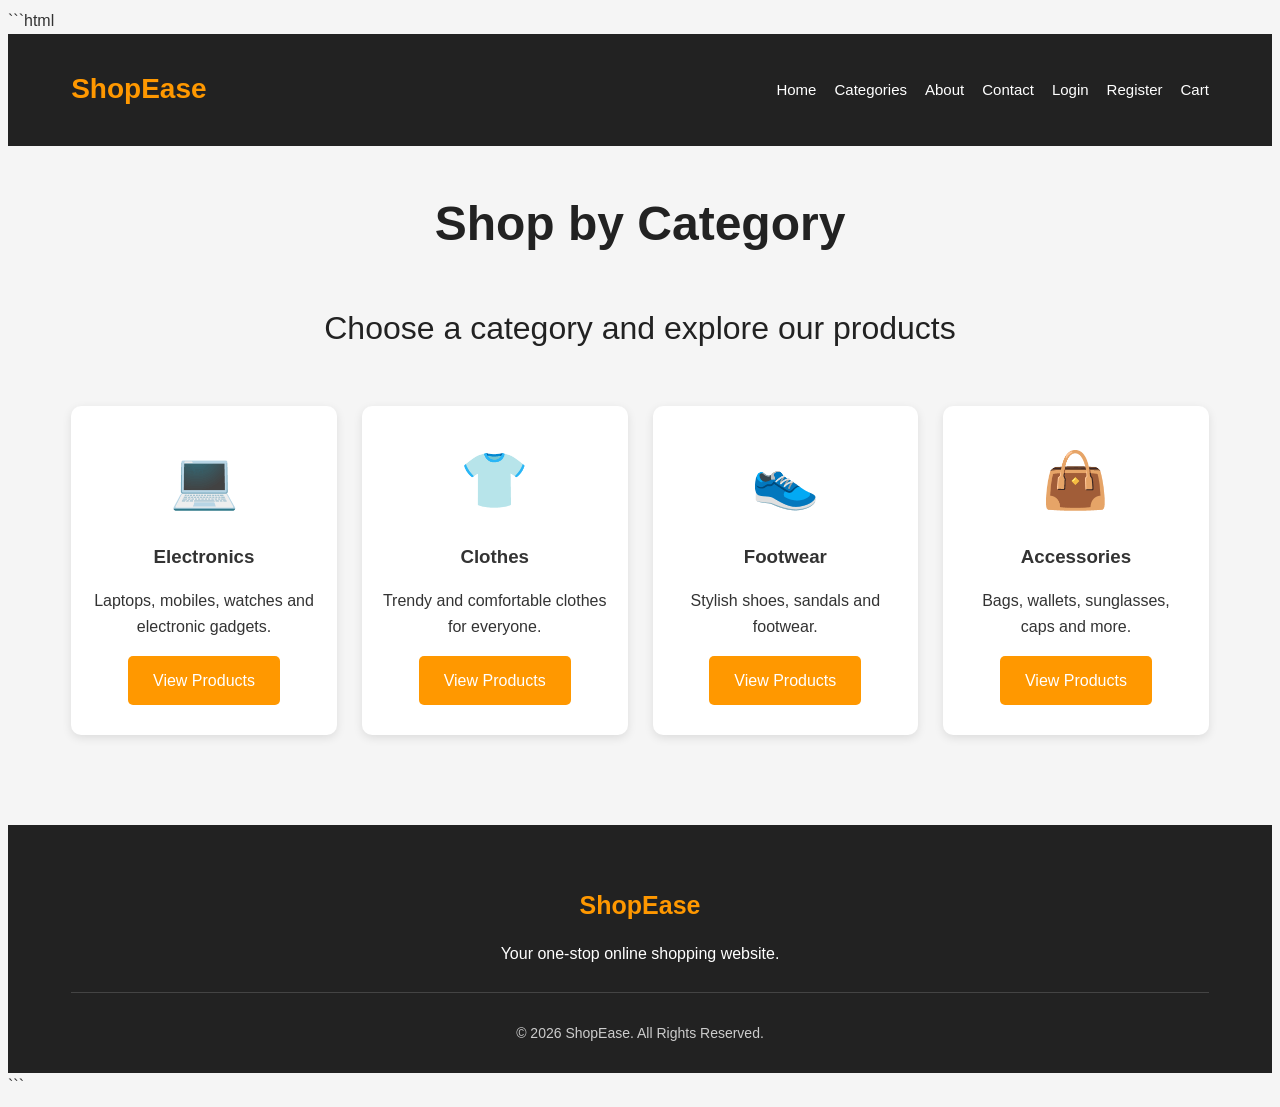
==== categories.html @ 4c3f37c0 "Add files via upload" ====
```html
<!DOCTYPE html>
<html lang="en">
<head>
    <meta charset="UTF-8">
    <meta name="viewport" content="width=device-width, initial-scale=1.0">
    <title>ShopEase - Categories</title>

    <!-- Connect CSS -->
    <link rel="stylesheet" href="style.css">
</head>

<body>

    <!-- Header -->
    <header>
        <div class="logo">
            <h1>ShopEase</h1>
        </div>

        <nav>
            <a href="index.html">Home</a>
            <a href="categories.html">Categories</a>
            <a href="about.html">About</a>
            <a href="contact.html">Contact</a>
            <a href="login.html">Login</a>
            <a href="register.html">Register</a>
            <a href="cart.html">Cart</a>
        </nav>
    </header>


    <!-- Page Title -->
    <section class="page-title">
        <h2>Shop by Category</h2>
        <p>Choose a category and explore our products</p>
    </section>


    <!-- Categories -->
    <section class="categories">

        <div class="category-container">

            <!-- Electronics -->
            <div class="category-card">
                <div class="category-icon">💻</div>
                <h3>Electronics</h3>
                <p>Laptops, mobiles, watches and electronic gadgets.</p>
                <a href="electronics.html" class="shop-btn">
                    View Products
                </a>
            </div>


            <!-- Clothes -->
            <div class="category-card">
                <div class="category-icon">👕</div>
                <h3>Clothes</h3>
                <p>Trendy and comfortable clothes for everyone.</p>
                <a href="clothes.html" class="shop-btn">
                    View Products
                </a>
            </div>


            <!-- Footwear -->
            <div class="category-card">
                <div class="category-icon">👟</div>
                <h3>Footwear</h3>
                <p>Stylish shoes, sandals and footwear.</p>
                <a href="footwear.html" class="shop-btn">
                    View Products
                </a>
            </div>


            <!-- Accessories -->
            <div class="category-card">
                <div class="category-icon">👜</div>
                <h3>Accessories</h3>
                <p>Bags, wallets, sunglasses, caps and more.</p>
                <a href="accessories.html" class="shop-btn">
                    View Products
                </a>
            </div>

        </div>

    </section>


    <!-- Footer -->
    <footer>
        <div class="footer-content">
            <h3>ShopEase</h3>
            <p>Your one-stop online shopping website.</p>
        </div>

        <div class="copyright">
            <p>© 2026 ShopEase. All Rights Reserved.</p>
        </div>
    </footer>

    <!-- Connect JavaScript -->
    <script src="script.js"></script>

</body>
</html>
```
---- style.css ----
```css
/* =========================================
   ShopEase - Main CSS File
   ========================================= */


/* =========================================
   1. GENERAL STYLES
   ========================================= */

* {
    margin: 0;
    padding: 0;
    box-sizing: border-box;
}

body {
    font-family: Arial, sans-serif;
    background-color: #f5f5f5;
    color: #333;
    line-height: 1.6;
}

a {
    text-decoration: none;
}

button {
    cursor: pointer;
}


/* =========================================
   2. HEADER
   ========================================= */

header {
    background-color: #222;
    color: white;
    padding: 15px 5%;
    display: flex;
    justify-content: space-between;
    align-items: center;
    flex-wrap: wrap;
}

.logo h1 {
    color: #ff9800;
    font-size: 28px;
}

nav {
    display: flex;
    gap: 18px;
    flex-wrap: wrap;
}

nav a {
    color: white;
    font-size: 15px;
    transition: 0.3s;
}

nav a:hover {
    color: #ff9800;
}


/* =========================================
   3. SEARCH SECTION
   ========================================= */

.search-section {
    background-color: white;
    padding: 25px 5%;
    text-align: center;
}

.search-section input {
    width: 60%;
    max-width: 500px;
    padding: 12px;
    border: 1px solid #ccc;
    border-radius: 5px;
    font-size: 16px;
}

.search-section button {
    padding: 12px 20px;
    margin-left: 5px;
    border: none;
    border-radius: 5px;
    background-color: #ff9800;
    color: white;
    font-size: 16px;
}


/* =========================================
   4. HERO SECTION
   ========================================= */

.hero {
    min-height: 400px;
    background: linear-gradient(
        rgba(0, 0, 0, 0.55),
        rgba(0, 0, 0, 0.55)
    ),
    linear-gradient(135deg, #ff9800, #ff5722);

    display: flex;
    justify-content: center;
    align-items: center;
    text-align: center;
    color: white;
    padding: 40px 20px;
}

.hero-content h2 {
    font-size: 42px;
    margin-bottom: 15px;
}

.hero-content p {
    font-size: 20px;
    margin-bottom: 25px;
}

.shop-btn {
    display: inline-block;
    background-color: #ff9800;
    color: white;
    padding: 12px 25px;
    border-radius: 5px;
    border: none;
    font-size: 16px;
    transition: 0.3s;
}

.shop-btn:hover {
    background-color: #e68900;
}


/* =========================================
   5. PAGE TITLE
   ========================================= */

.page-title {
    text-align: center;
    font-size: 32px;
    margin: 40px 0 30px;
    color: #222;
}


/* =========================================
   6. CATEGORIES
   ========================================= */

.categories {
    padding: 20px 5% 50px;
}

.category-container {
    display: grid;
    grid-template-columns: repeat(4, 1fr);
    gap: 25px;
    max-width: 1200px;
    margin: auto;
}

.category-card {
    background-color: white;
    padding: 30px 20px;
    text-align: center;
    border-radius: 10px;
    box-shadow: 0 3px 10px rgba(0, 0, 0, 0.1);
    transition: 0.3s;
}

.category-card:hover {
    transform: translateY(-5px);
}

.category-icon {
    font-size: 55px;
    margin-bottom: 15px;
}

.category-card h3 {
    margin-bottom: 10px;
}


/* =========================================
   7. PRODUCTS
   ========================================= */

.products,
.featured-products {
    padding: 20px 5% 50px;
}

.product-container {
    max-width: 1200px;
    margin: auto;

    display: grid;
    grid-template-columns: repeat(3, 1fr);
    gap: 25px;
}

.product-card {
    background-color: white;
    padding: 20px;
    text-align: center;
    border-radius: 10px;

    box-shadow: 0 3px 10px rgba(0, 0, 0, 0.1);

    transition: 0.3s;
}

.product-card:hover {
    transform: translateY(-5px);
}

.product-image {
    height: 180px;

    display: flex;
    justify-content: center;
    align-items: center;

    background-color: #f0f0f0;

    border-radius: 8px;

    font-size: 80px;

    margin-bottom: 15px;
}

.product-card h3 {
    margin-bottom: 10px;
    font-size: 20px;
}

.product-card p {
    margin-bottom: 10px;
}

.price {
    color: #e65100;
    font-size: 20px;
    font-weight: bold;
}


/* =========================================
   8. BUTTONS
   ========================================= */

button {
    background-color: #ff9800;
    color: white;

    border: none;
    border-radius: 5px;

    padding: 11px 20px;

    font-size: 15px;

    transition: 0.3s;
}

button:hover {
    background-color: #e68900;
}


/* =========================================
   9. SPECIAL OFFER
   ========================================= */

.offer {
    background-color: #ff9800;
    color: white;

    text-align: center;

    padding: 45px 20px;

    margin: 20px 5% 50px;

    border-radius: 10px;
}

.offer h2 {
    font-size: 30px;
    margin-bottom: 10px;
}

.offer p {
    font-size: 18px;
}


/* =========================================
   10. WHY US
   ========================================= */

.why-us {
    padding: 20px 5% 60px;
}

.why-us h2 {
    text-align: center;
    margin-bottom: 30px;
}

.why-container {
    max-width: 1100px;
    margin: auto;

    display: grid;
    grid-template-columns: repeat(4, 1fr);

    gap: 20px;
}

.why-container div {
    background-color: white;
    padding: 25px;
    text-align: center;
    border-radius: 10px;

    box-shadow: 0 3px 10px rgba(0, 0, 0, 0.1);
}


/* =========================================
   11. ABOUT PAGE
   ========================================= */

.about-hero {
    background: linear-gradient(135deg, #ff9800, #ff5722);

    color: white;

    text-align: center;

    padding: 70px 20px;
}

.about-hero h2 {
    font-size: 40px;
    margin-bottom: 10px;
}

.about-content {
    max-width: 1100px;
    margin: 40px auto;

    padding: 0 20px;
}

.about-text {
    background-color: white;

    padding: 30px;

    border-radius: 10px;

    margin-bottom: 25px;

    box-shadow: 0 3px 10px rgba(0, 0, 0, 0.1);
}

.about-text h2 {
    color: #e65100;
    margin-bottom: 10px;
}

.about-box {
    background-color: white;

    padding: 30px;

    border-radius: 10px;

    margin-bottom: 30px;

    box-shadow: 0 3px 10px rgba(0, 0, 0, 0.1);
}

.about-box h2 {
    margin-bottom: 20px;
}

.about-services {
    margin-top: 30px;
}

.service-container {
    display: grid;
    grid-template-columns: repeat(4, 1fr);

    gap: 20px;
}

.service-card {
    background-color: white;

    padding: 25px;

    text-align: center;

    border-radius: 10px;

    box-shadow: 0 3px 10px rgba(0, 0, 0, 0.1);
}

.service-card h3 {
    margin: 10px 0;
}


/* =========================================
   12. LOGIN & REGISTER
   ========================================= */

.login-section {
    min-height: 600px;

    display: flex;
    justify-content: center;
    align-items: center;

    padding: 50px 20px;
}

.login-container {
    width: 100%;
    max-width: 500px;

    background-color: white;

    padding: 35px;

    border-radius: 10px;

    box-shadow: 0 3px 15px rgba(0, 0, 0, 0.15);
}

.login-container h2 {
    text-align: center;
    margin-bottom: 10px;
}

.login-container > p {
    text-align: center;
    color: #666;
    margin-bottom: 25px;
}

form {
    width: 100%;
}

form label {
    display: block;

    margin: 12px 0 5px;

    font-weight: bold;
}

input,
textarea,
select {
    width: 100%;

    padding: 12px;

    border: 1px solid #ccc;

    border-radius: 5px;

    font-size: 15px;

    font-family: Arial, sans-serif;
}

textarea {
    resize: vertical;
}

form button {
    width: 100%;
    margin-top: 20px;
}

.remember {
    display: flex;

    align-items: center;

    gap: 8px;

    margin-top: 15px;
}

.remember input {
    width: auto;
}

.remember label {
    margin: 0;
    font-weight: normal;
}

.register-link {
    text-align: center;
    margin-top: 20px;
}

.register-link a {
    color: #ff9800;
    font-weight: bold;
}


/* =========================================
   13. CONTACT PAGE
   ========================================= */

.contact-section {
    padding: 20px 5% 60px;
}

.contact-container {
    max-width: 1100px;
    margin: auto;

    display: grid;

    grid-template-columns: 1fr 1fr;

    gap: 30px;
}

.contact-info,
.contact-form {
    background-color: white;

    padding: 30px;

    border-radius: 10px;

    box-shadow: 0 3px 10px rgba(0, 0, 0, 0.1);
}

.contact-info h2,
.contact-form h2 {
    margin-bottom: 20px;
}

.contact-box {
    padding: 15px;

    margin-bottom: 15px;

    background-color: #f5f5f5;

    border-radius: 5px;
}

.contact-box h3 {
    color: #e65100;
    margin-bottom: 5px;
}


/* =========================================
   14. CART PAGE
   ========================================= */

.cart-section {
    padding: 20px 5% 60px;

    max-width: 1200px;

    margin: auto;
}

#cartItems {
    margin-bottom: 30px;
}

.empty-cart {
    background-color: white;

    padding: 40px;

    text-align: center;

    border-radius: 10px;

    font-size: 20px;

    color: #777;
}

.cart-item {
    background-color: white;

    padding: 20px;

    margin-bottom: 15px;

    border-radius: 10px;

    display: grid;

    grid-template-columns: 2fr 1fr 1fr;

    align-items: center;

    gap: 20px;

    box-shadow: 0 3px 10px rgba(0, 0, 0, 0.1);
}

.cart-item h3 {
    margin-bottom: 5px;
}

.cart-item button {
    padding: 7px 12px;
}

.cart-summary {
    background-color: white;

    max-width: 450px;

    margin-left: auto;

    padding: 25px;

    border-radius: 10px;

    box-shadow: 0 3px 10px rgba(0, 0, 0, 0.1);
}

.summary-row {
    display: flex;

    justify-content: space-between;

    padding: 10px 0;

    border-bottom: 1px solid #eee;
}

.summary-total {
    font-size: 20px;

    font-weight: bold;

    border-bottom: none;

    margin-top: 10px;
}

.checkout-btn {
    width: 100%;

    margin-top: 15px;
}

.continue-shopping {
    display: block;

    text-align: center;

    margin-top: 15px;

    color: #e65100;

    font-weight: bold;
}


/* =========================================
   15. PAYMENT PAGE
   ========================================= */

.payment-section {
    padding: 40px 20px 60px;
}

.payment-container {
    max-width: 700px;

    margin: auto;

    background-color: white;

    padding: 35px;

    border-radius: 10px;

    box-shadow: 0 3px 15px rgba(0, 0, 0, 0.15);
}

.payment-container h2 {
    text-align: center;

    margin-bottom: 25px;
}

.payment-details {
    margin-top: 20px;

    padding: 20px;

    background-color: #f5f5f5;

    border-radius: 8px;
}

.payment-total {
    text-align: center;

    font-size: 24px;

    font-weight: bold;

    color: #e65100;

    margin: 25px 0;
}

#upiDetails,
#cardDetails {
    display: none;

    margin-top: 15px;
}


/* =========================================
   16. FOOTER
   ========================================= */

footer {
    background-color: #222;

    color: white;

    padding: 35px 5% 15px;

    margin-top: 40px;
}

.footer-content {
    text-align: center;

    max-width: 1000px;

    margin: auto;
}

.footer-content h3 {
    color: #ff9800;

    font-size: 25px;

    margin-bottom: 10px;
}

.copyright {
    text-align: center;

    margin-top: 25px;

    padding-top: 15px;

    border-top: 1px solid #444;

    color: #ccc;

    font-size: 14px;
}


/* =========================================
   17. RESPONSIVE DESIGN
   ========================================= */

@media (max-width: 900px) {

    .category-container {
        grid-template-columns: repeat(2, 1fr);
    }

    .product-container {
        grid-template-columns: repeat(2, 1fr);
    }

    .why-container {
        grid-template-columns: repeat(2, 1fr);
    }

    .service-container {
        grid-template-columns: repeat(2, 1fr);
    }

}


@media (max-width: 650px) {

    header {
        flex-direction: column;

        gap: 15px;
    }

    nav {
        justify-content: center;
    }

    .search-section input {
        width: 70%;
    }

    .hero-content h2 {
        font-size: 30px;
    }

    .hero-content p {
        font-size: 17px;
    }

    .category-container,
    .product-container,
    .why-container,
    .service-container,
    .contact-container {
        grid-template-columns: 1fr;
    }

    .cart-item {
        grid-template-columns: 1fr;

        text-align: center;
    }

    .cart-summary {
        max-width: 100%;
    }

    .login-container,
    .payment-container {
        padding: 25px 20px;
    }

}
```
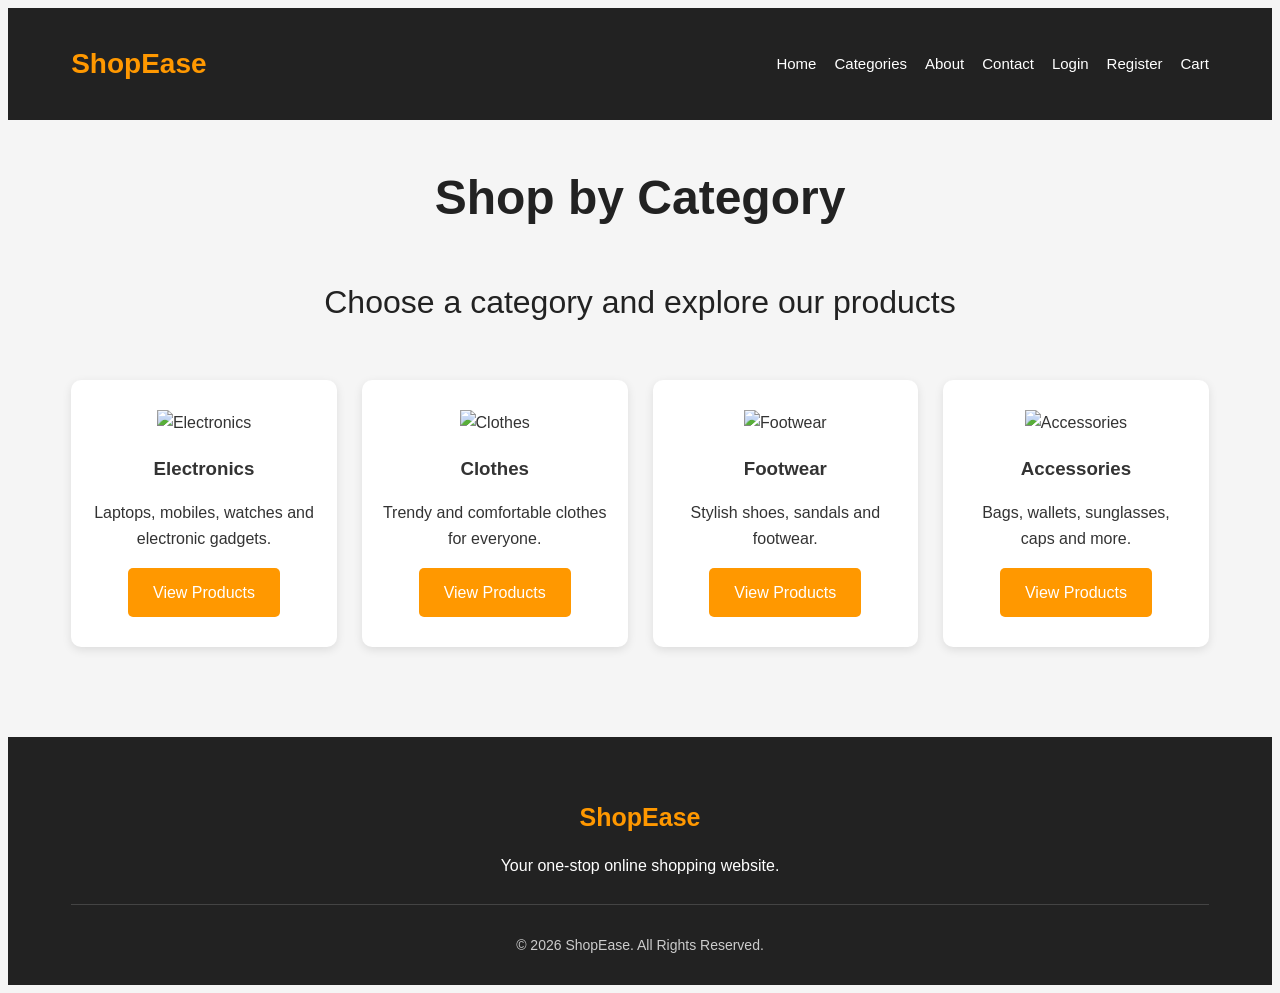
==== commit d689442f: "Update categories.html" ====
--- a/categories.html
+++ b/categories.html
@@ -1,9 +1,10 @@
-```html
 <!DOCTYPE html>
 <html lang="en">
+
 <head>
     <meta charset="UTF-8">
     <meta name="viewport" content="width=device-width, initial-scale=1.0">
+
     <title>ShopEase - Categories</title>
 
     <!-- Connect CSS -->
@@ -44,45 +45,81 @@
 
             <!-- Electronics -->
             <div class="category-card">
-                <div class="category-icon">💻</div>
+
+                <img src="electronics.jpg"
+                     alt="Electronics"
+                     class="category-image">
+
                 <h3>Electronics</h3>
-                <p>Laptops, mobiles, watches and electronic gadgets.</p>
+
+                <p>
+                    Laptops, mobiles, watches and electronic gadgets.
+                </p>
+
                 <a href="electronics.html" class="shop-btn">
                     View Products
                 </a>
+
             </div>
 
 
             <!-- Clothes -->
             <div class="category-card">
-                <div class="category-icon">👕</div>
+
+                <img src="clothes.jpg"
+                     alt="Clothes"
+                     class="category-image">
+
                 <h3>Clothes</h3>
-                <p>Trendy and comfortable clothes for everyone.</p>
+
+                <p>
+                    Trendy and comfortable clothes for everyone.
+                </p>
+
                 <a href="clothes.html" class="shop-btn">
                     View Products
                 </a>
+
             </div>
 
 
             <!-- Footwear -->
             <div class="category-card">
-                <div class="category-icon">👟</div>
+
+                <img src="footwear.jpg"
+                     alt="Footwear"
+                     class="category-image">
+
                 <h3>Footwear</h3>
-                <p>Stylish shoes, sandals and footwear.</p>
+
+                <p>
+                    Stylish shoes, sandals and footwear.
+                </p>
+
                 <a href="footwear.html" class="shop-btn">
                     View Products
                 </a>
+
             </div>
 
 
             <!-- Accessories -->
             <div class="category-card">
-                <div class="category-icon">👜</div>
+
+                <img src="accessories.jpg"
+                     alt="Accessories"
+                     class="category-image">
+
                 <h3>Accessories</h3>
-                <p>Bags, wallets, sunglasses, caps and more.</p>
+
+                <p>
+                    Bags, wallets, sunglasses, caps and more.
+                </p>
+
                 <a href="accessories.html" class="shop-btn">
                     View Products
                 </a>
+
             </div>
 
         </div>
@@ -92,19 +129,31 @@
 
     <!-- Footer -->
     <footer>
+
         <div class="footer-content">
+
             <h3>ShopEase</h3>
-            <p>Your one-stop online shopping website.</p>
+
+            <p>
+                Your one-stop online shopping website.
+            </p>
+
         </div>
 
         <div class="copyright">
-            <p>© 2026 ShopEase. All Rights Reserved.</p>
+
+            <p>
+                © 2026 ShopEase. All Rights Reserved.
+            </p>
+
         </div>
+
     </footer>
+
 
     <!-- Connect JavaScript -->
     <script src="script.js"></script>
 
 </body>
+
 </html>
-```
